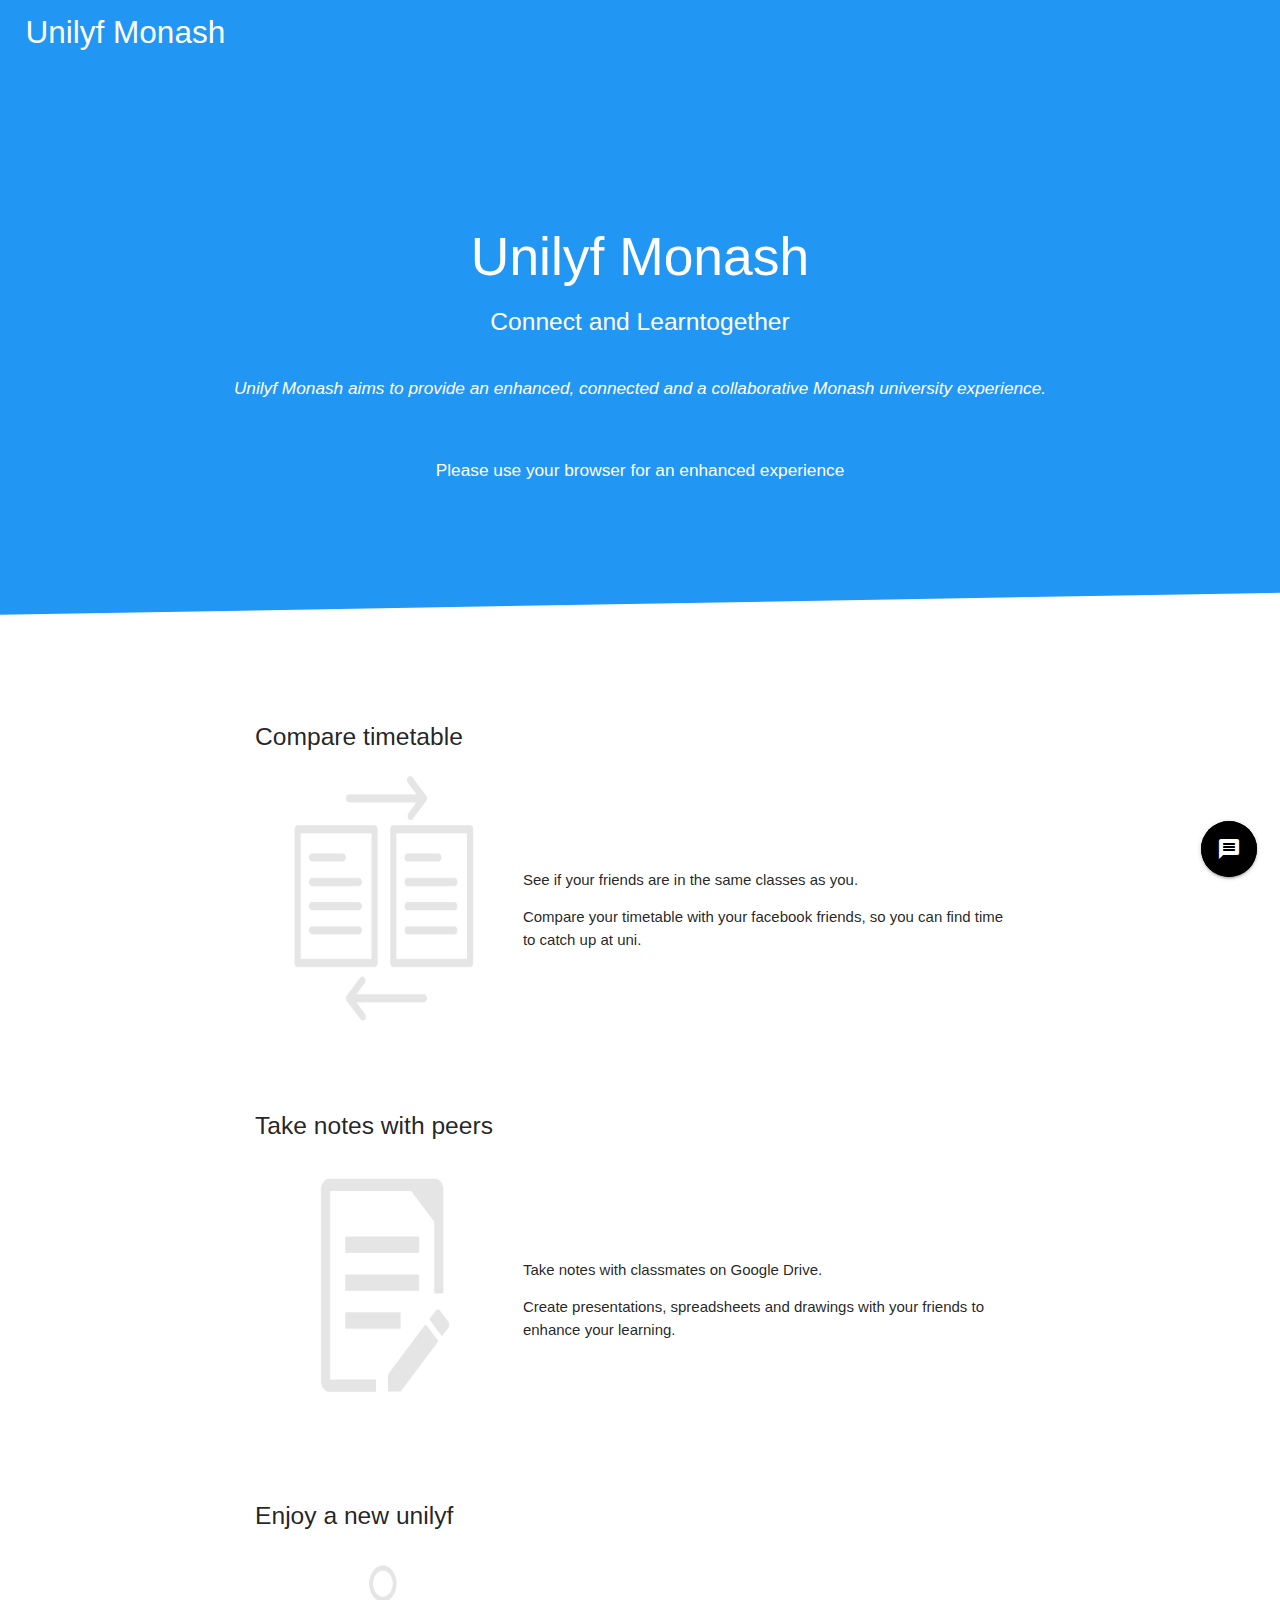
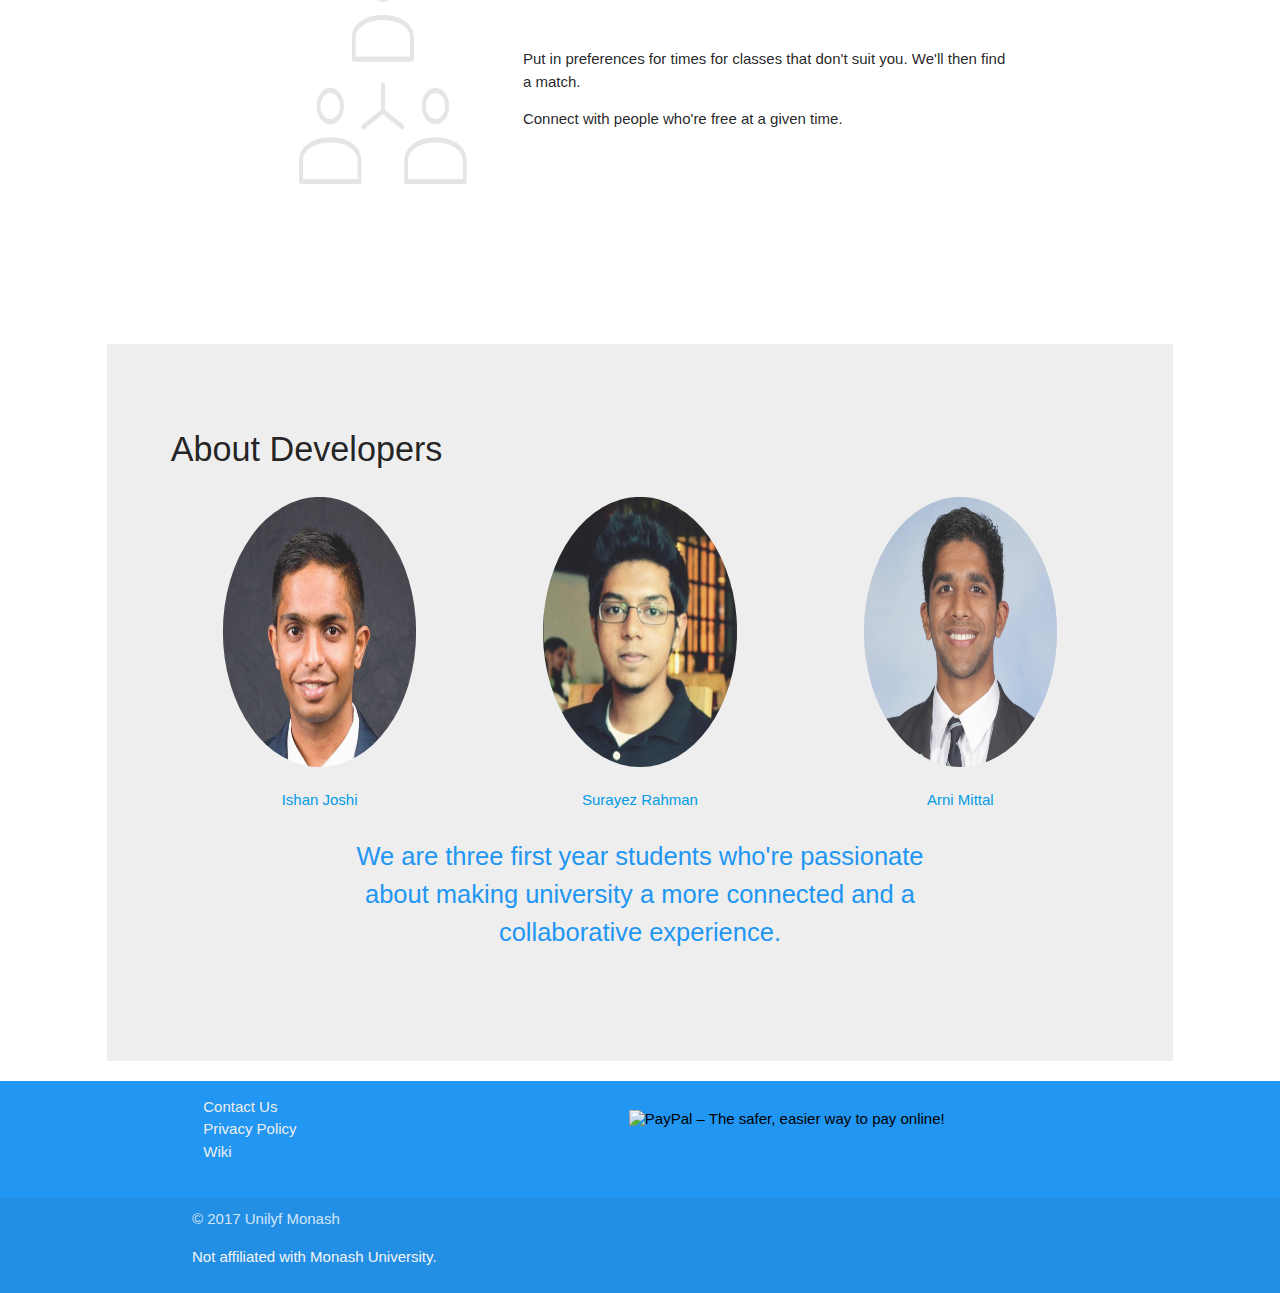
==== index.html @ 64fe07a9 "Initial commit." ====
<!DOCTYPE html>
<html lang="en">
<head>
    <meta charset="UTF-8">
    <title>Unilyf Monash</title>

    <!-- Compiled and minified CSS -->
    <script
            src="https://code.jquery.com/jquery-3.2.1.min.js"
            integrity="sha256-hwg4gsxgFZhOsEEamdOYGBf13FyQuiTwlAQgxVSNgt4="
            crossorigin="anonymous"></script>
    <link rel="stylesheet" href="https://cdnjs.cloudflare.com/ajax/libs/materialize/0.99.0/css/materialize.min.css">

    <!-- Compiled and minified JavaScript -->
    <script src="https://cdnjs.cloudflare.com/ajax/libs/materialize/0.99.0/js/materialize.min.js"></script>

    <meta name="description"
          content="Where Monash Students Connect and Learntogether. Compare timetables with friends at Monash University."/>
    <meta name="keywords"
          content="Compare timetable monash, monash timetable, Unilyf Monash, Learntogether Monash, connect and learntogether Compare timetable with friends Monash"/>
    <meta name="copyright" content="Ishan Joshi, Arni Mittal, Surayez Rahman"/>
    <meta name="viewport" content="width=device-width, initial-scale=1.0, minimum-scale=1.0"/>


    <meta property="og:url" content="https://learntog.github.io/login/"/>
    <meta property="og:type" content="website"/>
    <meta property="og:title" content="Unilyf Monash - Connect and LearnTogether"/>
    <meta property="og:description"
          content="Compare timetable with friends. See who's in your class or find free time to hang out at uni."/>

    <meta property="og:image"
          content="http://http://cdn2.iconfinder.com/data/icons/crazy-paparazzi-collection-svg/100/Noun_Project_100Icon_10px_grid_2-47-512.png">
    <meta property="og:image:secure_url" content="https://learntog.github.io/img/uniicon.png"/>

    <link href="https://fonts.googleapis.com/icon?family=Material+Icons" rel="stylesheet">

    <script src="js/analytics.js"></script>
    <script src="https://cdn.firebase.com/libs/firebaseui/2.0.0/firebaseui.js"></script>
    <link type="text/css" rel="stylesheet" href="https://cdn.firebase.com/libs/firebaseui/2.0.0/firebaseui.css"/>

    <script async src="//pagead2.googlesyndication.com/pagead/js/adsbygoogle.js"></script>
    <script>
        (adsbygoogle = window.adsbygoogle || []).push({
            google_ad_client: "ca-pub-9709599744007897",
            enable_page_level_ads: true
        });
    </script>

    <style>
        .promotion {
            width: 80%;
            margin-left: 10%;
            height: 250px;
            opacity: 0.1;
        }

        .promotion:hover {
            opacity: 1;
        }

        .pad {
            padding: 15%;
        }

        .pad .row {
            padding: 2%;
        }

        .valign-wrapper {

            height: 270px;
        }

        .pad h5 {

            padding-bottom: 2%;
        }

        .aboutprofile img {
            opacity: 0.85;
            padding: 5%;
            width: 75%;
            height: 300px;
        }

        .aboutprofile img:hover {
            opacity: 1;
        }
    </style>

    <script>

        function signout() {
            firebase.auth().signOut();
        }

        initApp = function () {


            firebase.auth().onAuthStateChanged(function (user) {
                if (user) {

                    document.getElementById('continueasbutton').innerHTML = "Continue as, " + user.displayName;
                    document.getElementById('continueasbutton').style.display = "block";
                    document.getElementById('firebaseui-auth-container').style.display = "none";
//                    console.log(user.displayName);


                    // User is signed in.
                } else {
                    document.getElementById('continueasbutton').style.display = "none";
                    document.getElementById('firebaseui-auth-container').style.display = "block";
                    // User is signed out.
//                    alert("Don't try to hack");
//                    console.log("Signed out.. ");
                }
            }, function (error) {
                console.log(error);
            });
        };

        window.addEventListener('load', function () {
            initApp();
        });
    </script>

</head>
<body>

<script src="https://www.gstatic.com/firebasejs/4.1.1/firebase.js"></script>
<script>
    // Initialize Firebase
    var config = {
        apiKey: "AIzaSyBLA6sDqXwnMX6tJayM4dmYCPRzt5CW91M",
        authDomain: "learntogether-a250b.firebaseapp.com",
        databaseURL: "https://learntogether-a250b.firebaseio.com",
        projectId: "learntogether-a250b",
        storageBucket: "learntogether-a250b.appspot.com",
        messagingSenderId: "3175571907"
    };
    firebase.initializeApp(config);
</script>

<script type="text/javascript">
    // FirebaseUI config.

    function setURLembed() {
        //
        $('.modal').modal('open');
    }

    var uiConfig = {
        signInSuccessUrl: 'login/',
        signInOptions: [
            // Leave the lines as is for the providers you want to offer your users.
            firebase.auth.GoogleAuthProvider.PROVIDER_ID,
            //            firebase.auth.FacebookAuthProvider.PROVIDER_ID,
            //            firebase.auth.TwitterAuthProvider.PROVIDER_ID,
            //            firebase.auth.GithubAuthProvider.PROVIDER_ID,
            firebase.auth.EmailAuthProvider.PROVIDER_ID,
            //            firebase.auth.PhoneAuthProvider.PROVIDER_ID
        ],
        // Terms of service url.
        tosUrl: '<your-tos-url>'
    };

    // Initialize the FirebaseUI Widget using Firebase.
    var ui = new firebaseui.auth.AuthUI(firebase.auth());
    // The start method will wait until the DOM is loaded.
    ui.start('#firebaseui-auth-container', uiConfig);
</script>

<div id="fb-root"></div>
<script>(function (d, s, id) {
    var js, fjs = d.getElementsByTagName(s)[0];
    if (d.getElementById(id)) return;
    js = d.createElement(s);
    js.id = id;
    js.src = "//connect.facebook.net/en_GB/sdk.js#xfbml=1&version=v2.9&appId=1913393705562842";
    fjs.parentNode.insertBefore(js, fjs);
}(document, 'script', 'facebook-jssdk'));</script>


<div class="navbar-fixed">
    <nav class="blue white-text" style="box-shadow: none">
        <div class="nav-wrapper">
            <a style="padding-left: 2%;" href="#!" class="brand-logo">Unilyf Monash</a>

            <ul class="right hide-on-med-and-down">


                <!--<li><a href="#">FAQ's</a></li>-->
                <!--<li><a onclick="setURLembed()" href="#modalcontact">Contact Us</a></li>-->
            </ul>

        </div>
    </nav>
</div>
<div class="row" style="padding-bottom: 0%">
    <div style="padding: 10%; -webkit-clip-path: polygon(0 0, 100% 0, 100% 96%, 0 100%);
  clip-path: polygon(0 0, 100% 0, 100% 96%, 0 100%);" class="blue white-text center col s12 m12 l12">
        <h2 class="hide-on-med-and-down">Unilyf Monash</h2>
        <h5>Connect and Learntogether</h5>
        <br>
        <h6><i>Unilyf Monash aims to provide an enhanced, connected and a collaborative Monash university
            experience.</i></h6>
        <br>
        <div style="display: none" id="firebaseui-auth-container"></div>
        <a href="login/" id="continueasbutton"
           style="display: none; margin-left: 20%; width: 60%; border-radius: 6px; box-shadow: none; border: 1px solid white"
           class="truncate blue btn">Continue as, Ishan Joshi
        </a>
        <br>
        <h6>Please use your browser for an enhanced experience</h6>


    </div>


    <div style="padding: 5%; padding-top: 3%;" class=" col s12 m12 l10 offset-l1 ">




        <div style="padding: 2%" class="fb-like" data-href="https://learntog.github.io/" data-layout="standard"
             data-action="like"
             data-size="large" data-show-faces="false" data-share="true"></div>


        <div class="row">

            <div id="comparediv" class="transparent col s12 m10 offset-m1 l10 offset-l1 pad">
                <div class="row">
                    <h5>Compare timetable</h5>
                    <div class="col s10 offset-s1 m8 offset-m2 l4">

                        <img class="promotion" src="img/compare.png">

                    </div>
                    <div style="vertical-align: middle" class=" valign-wrapper   col s10 offset-s1 m8 offset-m2 l8">

                        <div>

                            <p>
                                See if your friends are in the same classes as you.
                            </p>

                            <p> Compare your timetable with your facebook friends, so you can find time to catch up at
                                uni.</p>
                        </div>
                    </div>

                </div>
                <!---->
            </div>
            <div id="peersdiv" class="col s12 m10 offset-m1 l10 offset-l1 pad">
                <div class="row">


                    <h5>Take notes with peers</h5>
                    <div class="col s10 offset-s1 m8 offset-m2 l4">

                        <img src="img/notes.png" class="promotion">
                    </div>
                    <div style="vertical-align: middle" class=" valign-wrapper   col s10 offset-s1 m8 offset-m2 l8">

                        <div>

                            <p>
                                Take notes with classmates on Google Drive.
                            </p>

                            <p> Create presentations, spreadsheets and drawings with your friends to enhance your
                                learning.</p>
                        </div>
                    </div>

                </div>
            </div>
            <div id="newlyfdiv" class="col s12 m10 offset-m1 l10 offset-l1 pad">
                <div class="row">
                    <h5>Enjoy a new unilyf</h5>
                    <div class="col s10 offset-s1 m8 offset-m2 l4">

                        <img src="img/peers.png" class="promotion">
                    </div>
                    <div style="vertical-align: middle" class=" valign-wrapper   col s10 offset-s1 m8 offset-m2 l8">

                        <div>

                            <p>
                                Put in preferences for times for classes that don't suit you. We'll then find a match.
                            </p>

                            <p>
                                Connect with people who're free at a given time.
                            </p>


                        </div>
                    </div>

                </div>
            </div>


        </div>
        <script>
            var options = [
                {
                    selector: '#comparediv .promotion', offset: 200, callback: function (el) {
                    Materialize.fadeInImage($(el));
                }
                },
                {
                    selector: '#peersdiv .promotion', offset: 200, callback: function (el) {
                    Materialize.fadeInImage($(el));
                }
                },
                {
                    selector: '#newlyfdiv .promotion', offset: 200, callback: function (el) {
                    Materialize.fadeInImage($(el));
                }
                }
            ];
            Materialize.scrollFire(options);
        </script>


    </div>

    <section class="divider"></section>

    <div style="padding: 5%" class="grey lighten-3 col s12 l10 offset-l1 ">
        <h4>About Developers</h4>
        <div class="row center">
            <div class="col s12 m4 l4  aboutprofile">
                <img class="circle" src="img/ishan.jpg"><br>
                <strong><a target="_blank" href="//ishanjoshi.me">Ishan Joshi</a></strong>
            </div>
            <div class="col s12 m4 l4 aboutprofile">
                <img class="circle" src="img/surayez.png"><br>
                <strong><a href="#">Surayez Rahman</a></strong>
            </div>
            <div class="col s12 m4 l4 aboutprofile">
                <img class="circle" src="img/arni.png"><br>
                <strong><a href="#">Arni Mittal</a></strong>
            </div>
            <p class="col blue-text s8 offset-s2" style="font-size: 1.7em">We are three first year students who're
                passionate about making university a more connected and a collaborative experience.</p>
        </div>

    </div>

</div>

<footer style="padding-top: 0px" class="blue page-footer">
    <div class="container">
        <div class="row">

            <div class="col l4 s12">
                <ul>
                    <!--<li><a class="grey-text text-lighten-3" href="#!">About</a></li>-->
                    <li><a onclick="setURLembed()" class="grey-text text-lighten-3" href="#modalcontact">Contact Us</a>
                    </li>
                    <li><a class="grey-text text-lighten-3" href="#">Privacy Policy</a></li>
                    <li><a class="grey-text text-lighten-3" href="#">Wiki</a></li>
                </ul>
            </div>
            <div class="col l8 s12 center" style="padding-top: 3%">
                <form action="https://www.paypal.com/cgi-bin/webscr" method="post" target="_top">
                    <input type="hidden" name="cmd" value="_s-xclick">
                    <input type="hidden" name="encrypted" value="-----BEGIN [base64]/kV6OBbWl86kjuvHfYNf4/fiscie5ZbN2HAfhGSlHL9utMoZDQ13aE5zOe4oQt2mJ6yOR15cGXexTxEysUl8/yVLvuf2PlsYLmiCYw2sIKXfb5QgWZ9SdUCfGSkHqoitqZQkwaMqxYRWich8KYZzELMAkGBSsOAwIaBQAwgawGCSqGSIb3DQEHATAUBggqhkiG9w0DBwQILpSTujHmTmaAgYhpU15m9ZXaDZMQGUjI0Zx6bR/xQk4yexlYK73XiShIuYsLYbsvmUvE79Z20RXKuWGjlDvMka9wslFrhs+GQdW+5huPT24j6a3WpsNmeU8k+ZUZ9xYgtdlDrQikcpYiUIQodu7Sa0DKrNMJUNEeJTzBbdkz8wW7T4dpVq1IqvE/[base64]/ETMS1ycjtkpkvjXZe9k+6CieLuLsPumsJ7QC1odNz3sJiCbs2wC0nLE0uLGaEtXynIgRqIddYCHx88pb5HTXv4SZeuv0Rqq4+axW9PLAAATU8w04qqjaSXgbGLP3NmohqM6bV9kZZwZLR/klDaQGo1u9uDb9lr4Yn+rBQIDAQABo4HuMIHrMB0GA1UdDgQWBBSWn3y7xm8XvVk/UtcKG+wQ1mSUazCBuwYDVR0jBIGzMIGwgBSWn3y7xm8XvVk/[base64]/zANBgkqhkiG9w0BAQUFAAOBgQCBXzpWmoBa5e9fo6ujionW1hUhPkOBakTr3YCDjbYfvJEiv/2P+IobhOGJr85+XHhN0v4gUkEDI8r2/rNk1m0GA8HKddvTjyGw/XqXa+LSTlDYkqI8OwR8GEYj4efEtcRpRYBxV8KxAW93YDWzFGvruKnnLbDAF6VR5w/[base64]/DrNkPryPhcN3OCtTAyDgwDQYJKoZIhvcNAQEBBQAEgYBqvI5wakGrqS03K1xF3YSqE7TTL+dJYodJHRmY3pIsecQhrrVxSHF4Dm6dfmobwP81jiQ0vYuR9qbXC5ghHU92sPp6C3+TWQtWSVy8lbBcB9aKu/e7YrmDJkxDTmhxCdV5M7F1SuU9MoCl0WQWgzE80iMrAqr5vT/ljj+o366MZw==-----END PKCS7-----
">
                    <input type="image" src="https://www.paypalobjects.com/en_AU/i/btn/btn_donate_LG.gif" border="0"
                           name="submit" alt="PayPal – The safer, easier way to pay online!">
                    <img alt="" border="0" src="https://www.paypalobjects.com/en_AU/i/scr/pixel.gif" width="1"
                         height="1">
                </form>
            </div>

        </div>
    </div>
    <div class="footer-copyright">
        <div class="container">
            © 2017 Unilyf Monash <p class="grey-text text-lighten-4">Not affiliated with Monash University.</p>
        </div>
    </div>
</footer>

<div id="modalcontact" style="width: 440px; height: 440px;" class="modal">
    <div class="modal-content" style=" height: 100%;">
        <div class="fb-page" data-href="https://www.facebook.com/monashunilyf/" data-tabs="messages" data-width="400"
             data-height="400" data-small-header="true" data-adapt-container-width="true" data-hide-cover="true"
             data-show-facepile="false">
            <blockquote cite="https://www.facebook.com/monashunilyf/" class="fb-xfbml-parse-ignore"><a
                    href="https://www.facebook.com/monashunilyf/">Monash UniLyf</a></blockquote>
        </div>
    </div>

</div>

<div class="fixed-action-btn">
    <a onclick="setURLembed()" class="btn-floating btn-large pulse black lighten-3">
        <i class="large material-icons">message</i>
    </a>
</div>


</body>
</html>
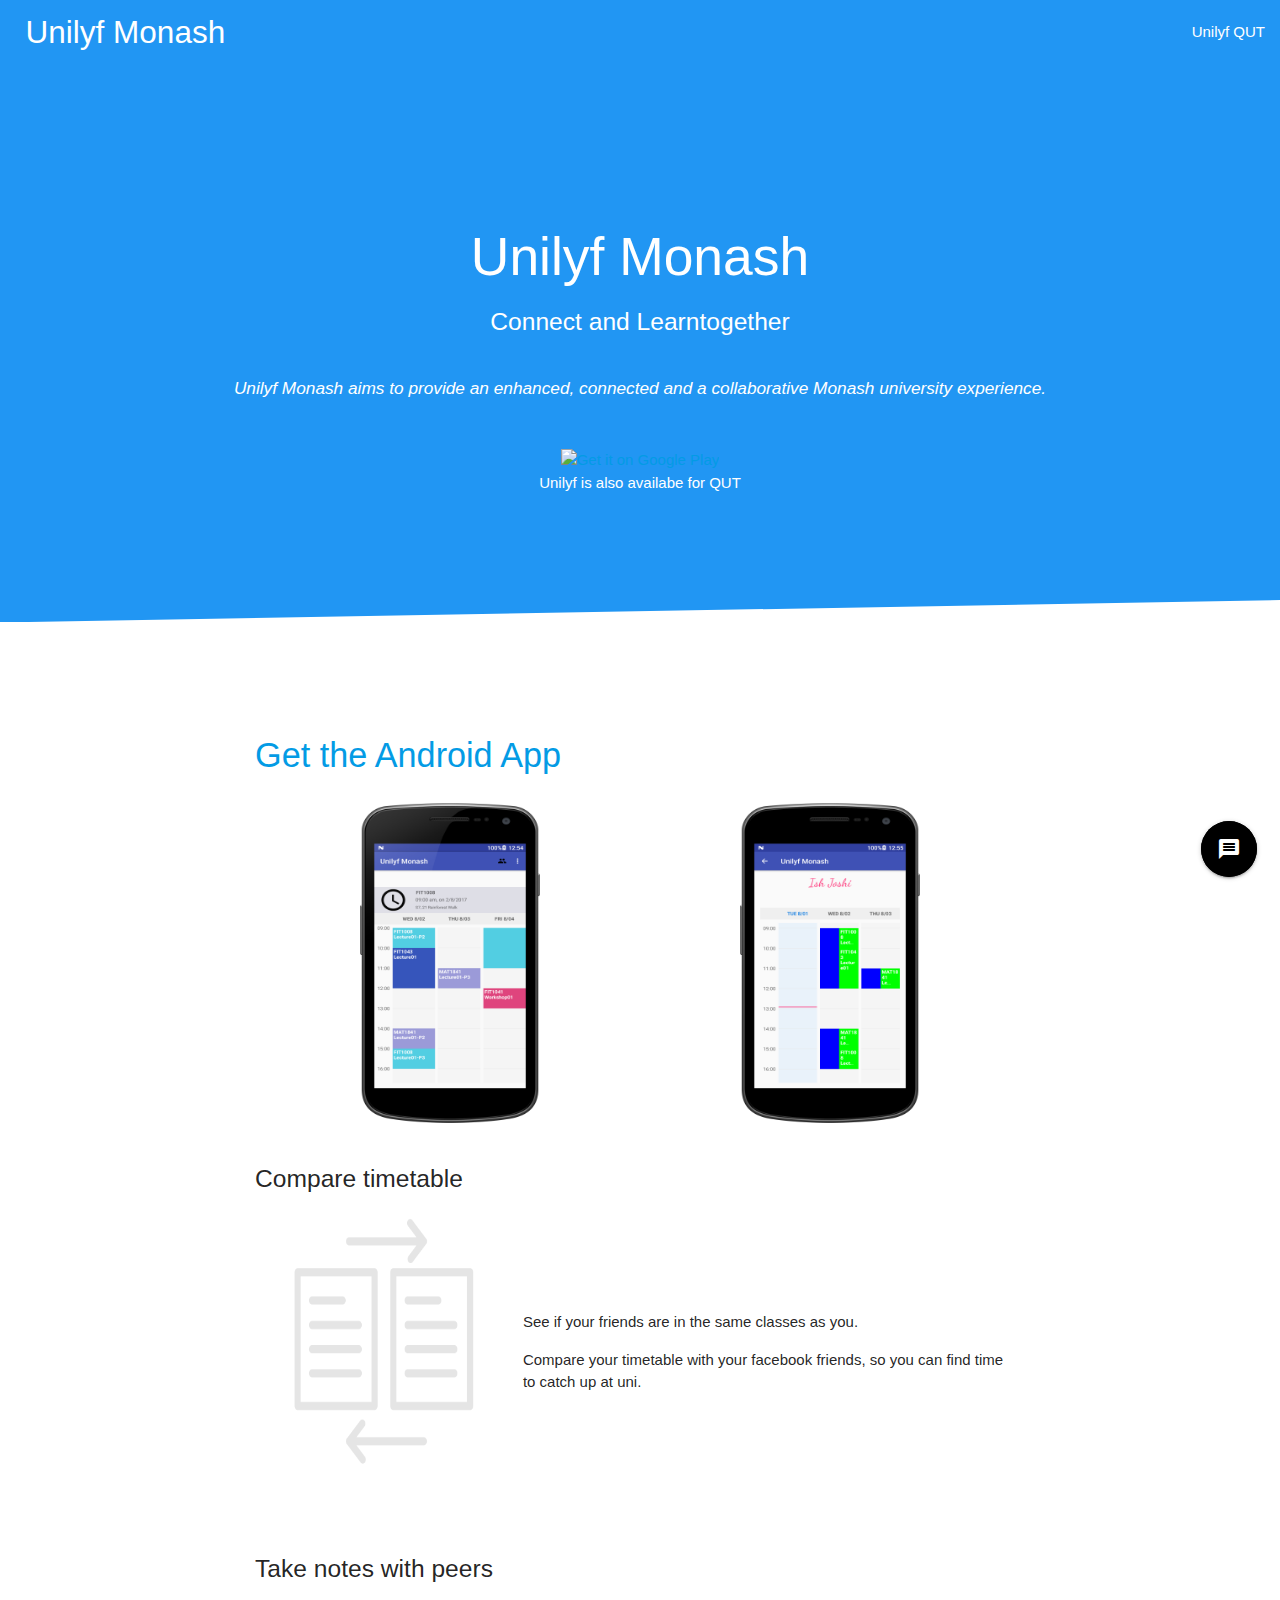
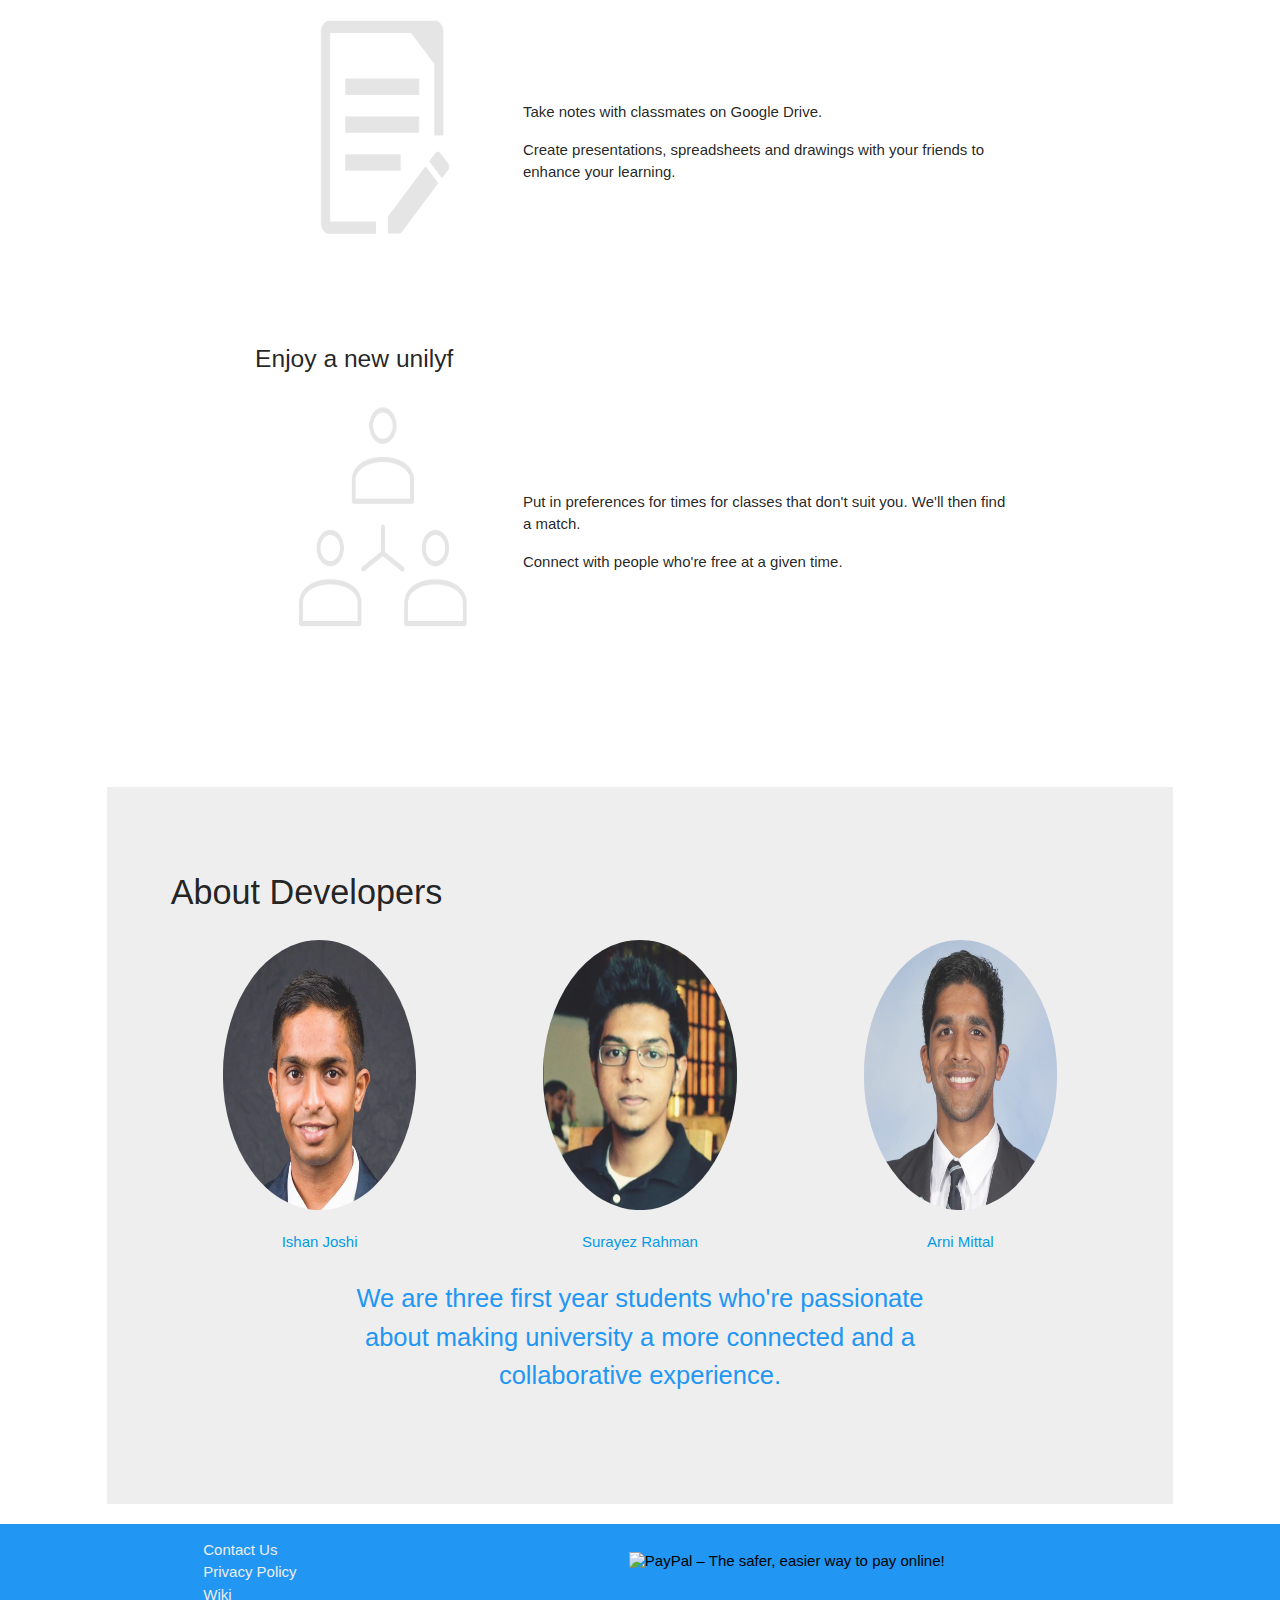
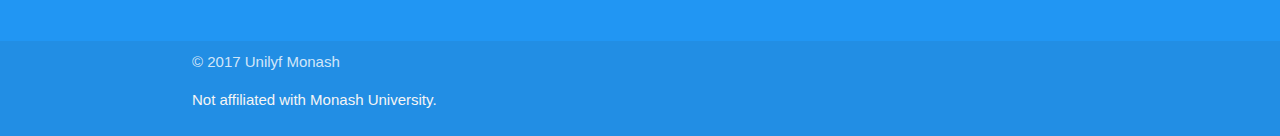
==== commit 1b370b20: "Updated sync with learntog.github.io" ====
--- a/index.html
+++ b/index.html
@@ -146,6 +146,7 @@
 
     function setURLembed() {
         //
+        $('#contactuspage').attr('src', "https://docs.google.com/forms/d/e/1FAIpQLSc0mTqbJ9LJPCO4zskNv4IJJVvtIbG83AxwZkgaQHnjMuA27w/viewform?embedded=true");
         $('.modal').modal('open');
     }
 
@@ -189,7 +190,7 @@
             <ul class="right hide-on-med-and-down">
 
 
-                <!--<li><a href="#">FAQ's</a></li>-->
+                <li><a href="https://unilyfqut.github.io" target="_blank">Unilyf QUT</a></li>
                 <!--<li><a onclick="setURLembed()" href="#modalcontact">Contact Us</a></li>-->
             </ul>
 
@@ -211,13 +212,15 @@
            class="truncate blue btn">Continue as, Ishan Joshi
         </a>
         <br>
-        <h6>Please use your browser for an enhanced experience</h6>
+        <a href='https://play.google.com/store/apps/details?id=io.github.learntog.unilyfmonash&pcampaignid=MKT-Other-global-all-co-prtnr-py-PartBadge-Mar2515-1'><img alt='Get it on Google Play' style="width: 150px" src='https://play.google.com/intl/en_us/badges/images/generic/en_badge_web_generic.png'/></a>
+        <br><a class="white-text" href="https://unilyfqut.github.io" target="_blank">Unilyf is also availabe for QUT</a>
 
 
     </div>
 
 
     <div style="padding: 5%; padding-top: 3%;" class=" col s12 m12 l10 offset-l1 ">
+
 
 
 
@@ -231,6 +234,27 @@
 
             <div id="comparediv" class="transparent col s12 m10 offset-m1 l10 offset-l1 pad">
                 <div class="row">
+
+                    <a href="https://play.google.com/store/apps/details?id=io.github.learntog.unilyfmonash"><h4>Get the Android App</h4></a>
+
+                    <div class="row">
+
+
+
+                        <div class="center col s12 l6 m6">
+                            <a href="https://play.google.com/store/apps/details?id=io.github.learntog.unilyfmonash">
+
+                                <img  style="width: 180px; height: 320px" src="img/one.png">
+                            </a>
+                        </div>
+                        <div class="col center s12  l6 m6">
+                            <a href="https://play.google.com/store/apps/details?id=io.github.learntog.unilyfmonash">
+
+                                <img  style="width: 180px; height: 320px" src="img/two.png">
+                            </a>
+                        </div>
+                    </div>
+
                     <h5>Compare timetable</h5>
                     <div class="col s10 offset-s1 m8 offset-m2 l4">
 
@@ -388,14 +412,20 @@
     </div>
 </footer>
 
-<div id="modalcontact" style="width: 440px; height: 440px;" class="modal">
+<div id="modalcontact"  style="width: 80%;  height: 660px;" class="modal center">
     <div class="modal-content" style=" height: 100%;">
-        <div class="fb-page" data-href="https://www.facebook.com/monashunilyf/" data-tabs="messages" data-width="400"
+        <!--<div class="fb-page" data-href="https://www.facebook.com/monashunilyf/" data-tabs="messages" data-width="400"
              data-height="400" data-small-header="true" data-adapt-container-width="true" data-hide-cover="true"
              data-show-facepile="false">
             <blockquote cite="https://www.facebook.com/monashunilyf/" class="fb-xfbml-parse-ignore"><a
                     href="https://www.facebook.com/monashunilyf/">Monash UniLyf</a></blockquote>
-        </div>
+        </div>-->
+
+        <!--$('#contactuspage').attr('src', "https://docs.google.com/forms/d/e/1FAIpQLSc0mTqbJ9LJPCO4zskNv4IJJVvtIbG83AxwZkgaQHnjMuA27w/viewform?embedded=true");-->
+
+        <iframe id="contactuspage" src=""
+                width="100%" height="600" frameborder="0" marginheight="0" marginwidth="0">Loading...
+        </iframe>
     </div>
 
 </div>
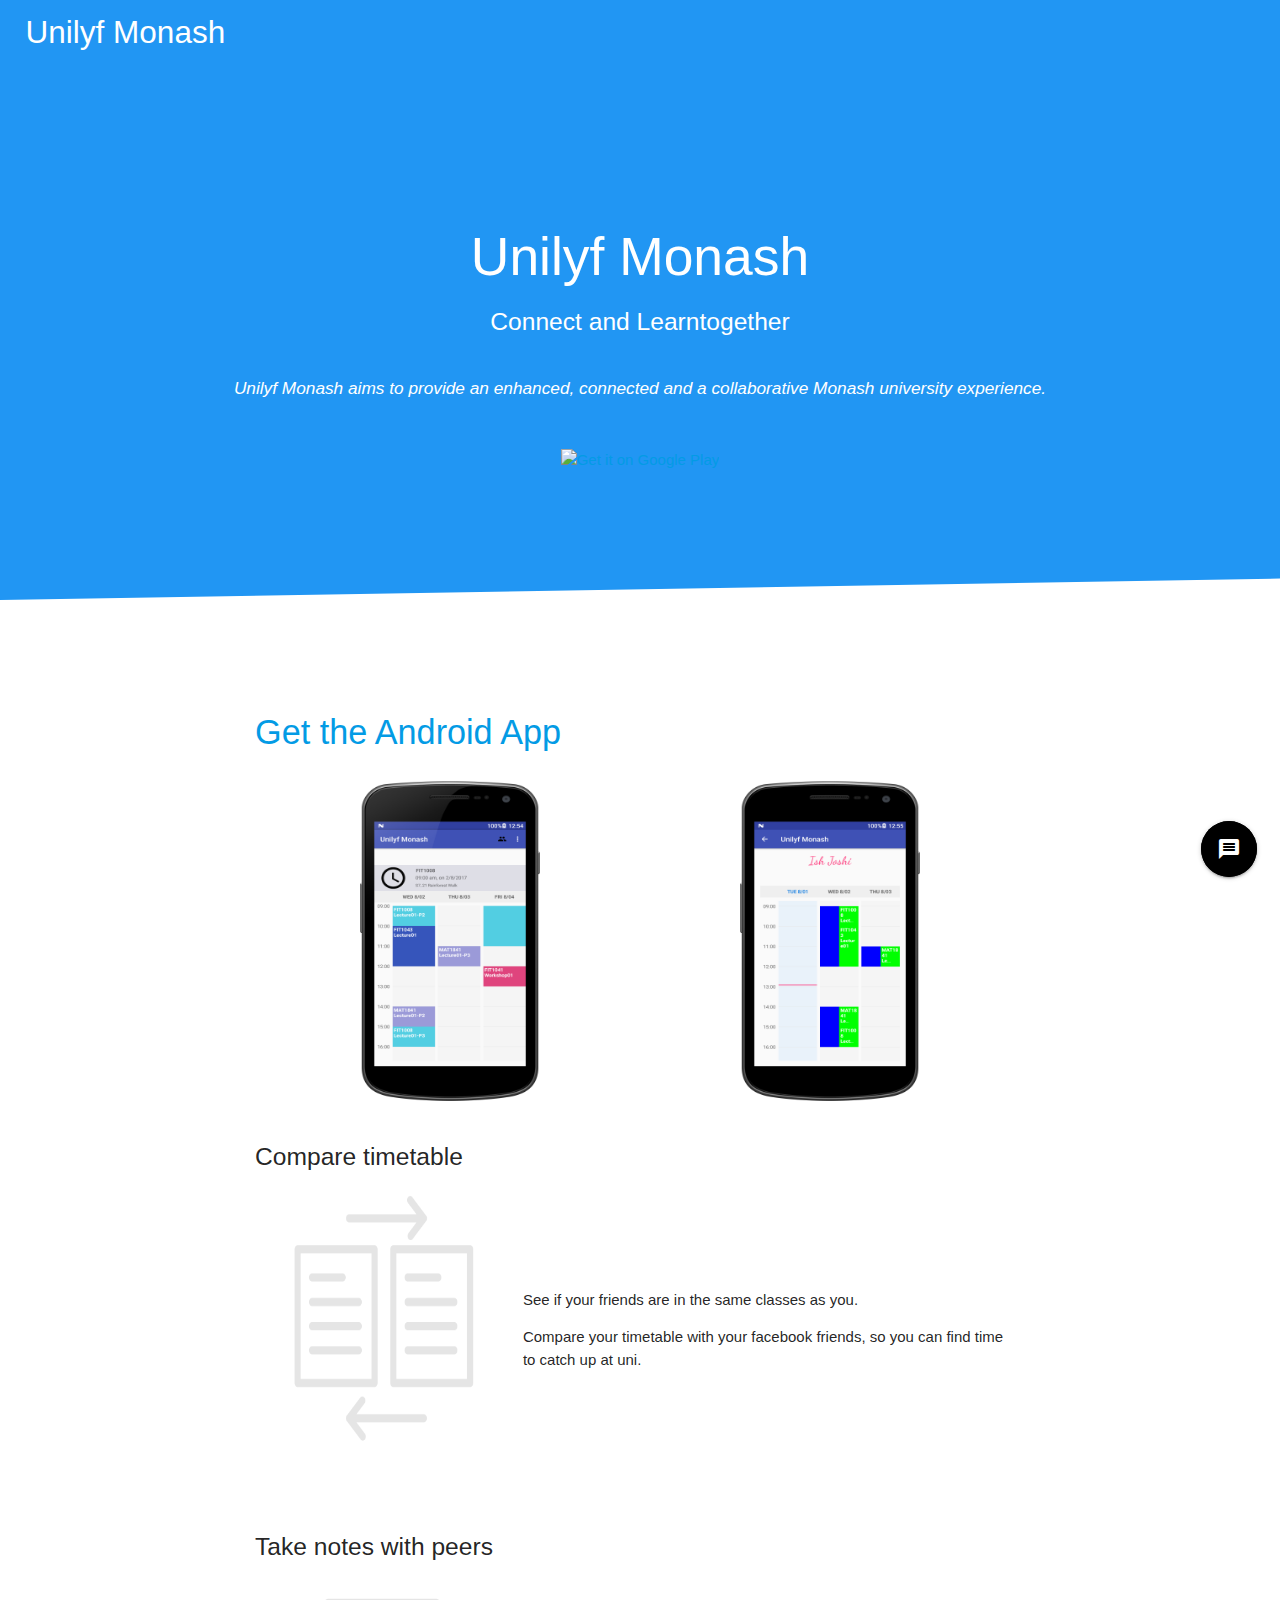
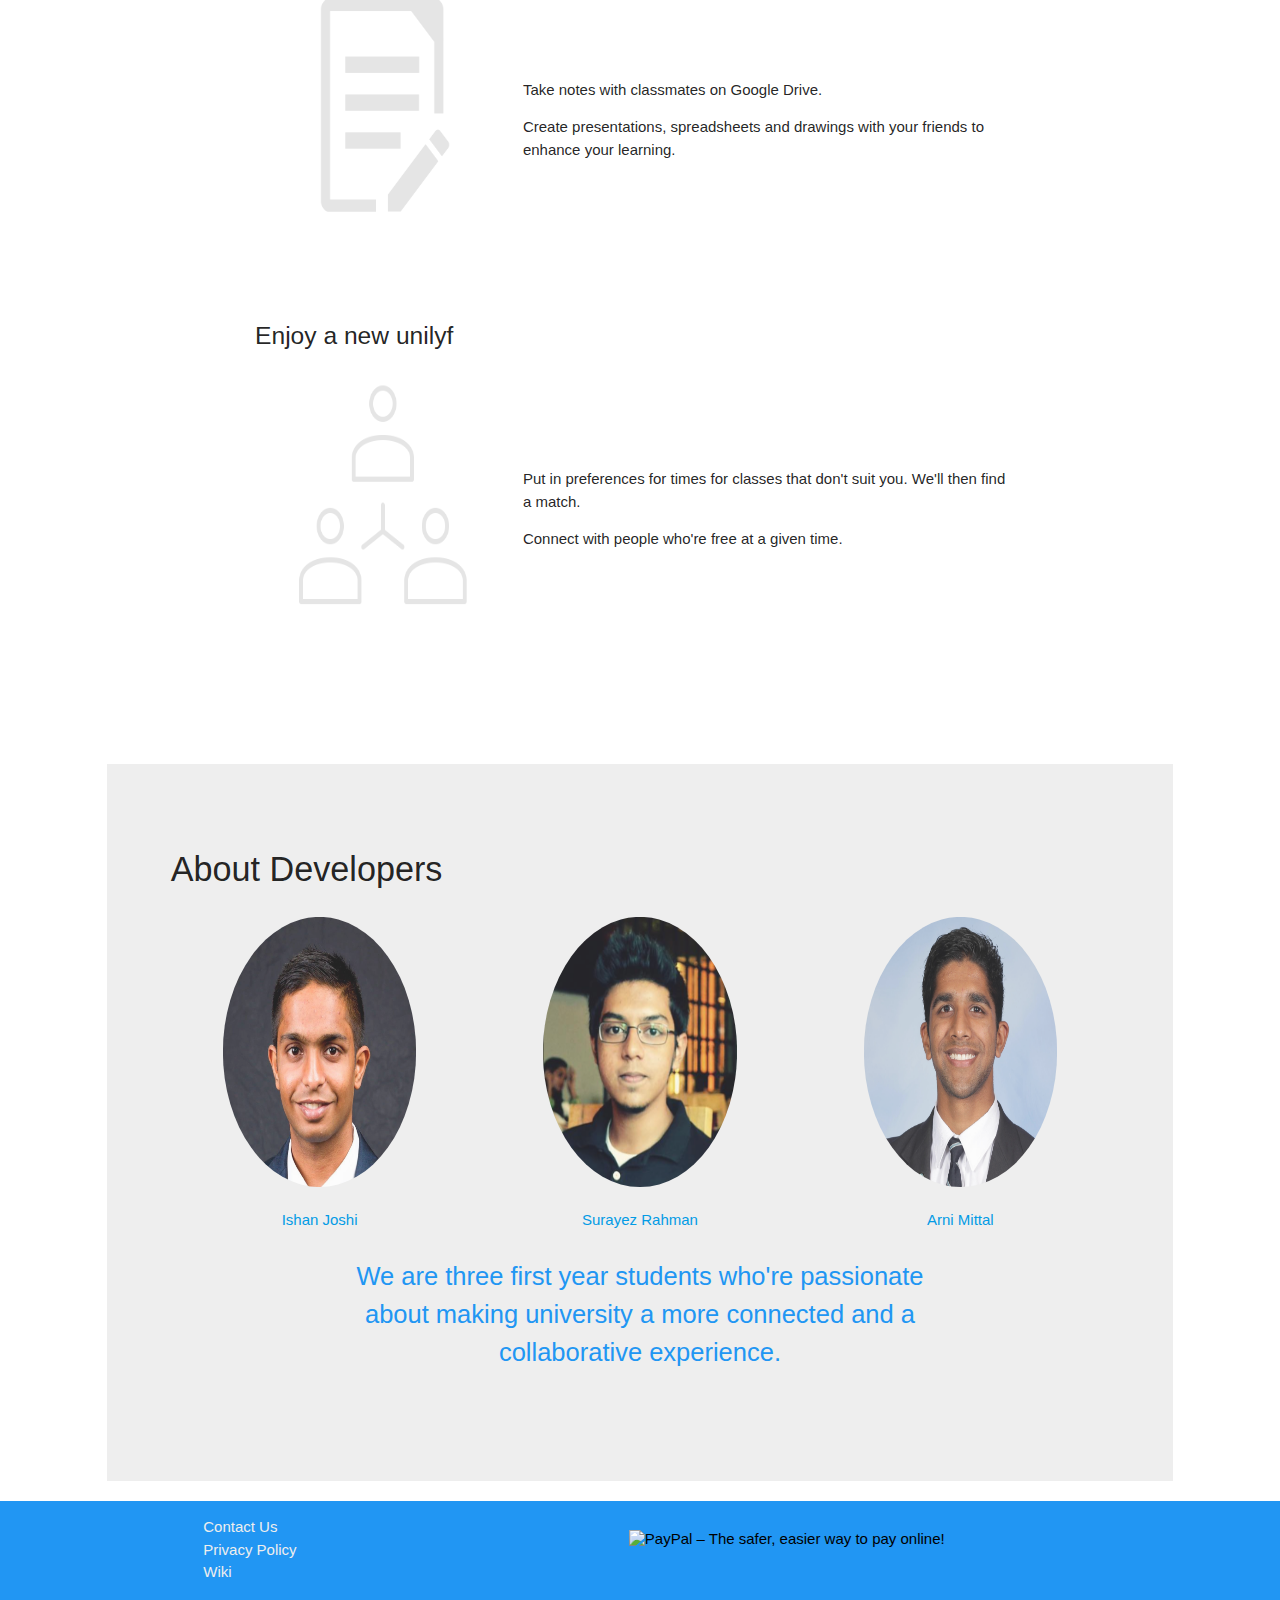
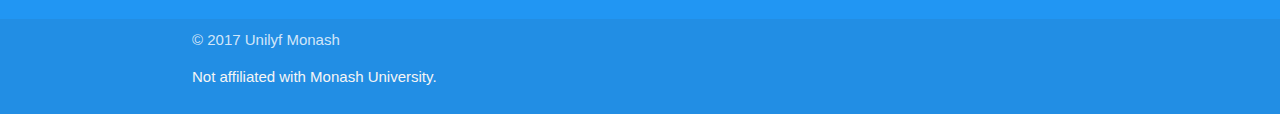
==== commit 3b32cfcc: "QUT removed." ====
--- a/index.html
+++ b/index.html
@@ -190,7 +190,7 @@
             <ul class="right hide-on-med-and-down">
 
 
-                <li><a href="https://unilyfqut.github.io" target="_blank">Unilyf QUT</a></li>
+                <!--<li><a href="https://unilyfqut.github.io" target="_blank">Unilyf QUT</a></li>-->
                 <!--<li><a onclick="setURLembed()" href="#modalcontact">Contact Us</a></li>-->
             </ul>
 
@@ -213,7 +213,7 @@
         </a>
         <br>
         <a href='https://play.google.com/store/apps/details?id=io.github.learntog.unilyfmonash&pcampaignid=MKT-Other-global-all-co-prtnr-py-PartBadge-Mar2515-1'><img alt='Get it on Google Play' style="width: 150px" src='https://play.google.com/intl/en_us/badges/images/generic/en_badge_web_generic.png'/></a>
-        <br><a class="white-text" href="https://unilyfqut.github.io" target="_blank">Unilyf is also availabe for QUT</a>
+        <!--<br><a class="white-text" href="https://unilyfqut.github.io" target="_blank">Unilyf is also availabe for QUT</a>-->
 
 
     </div>
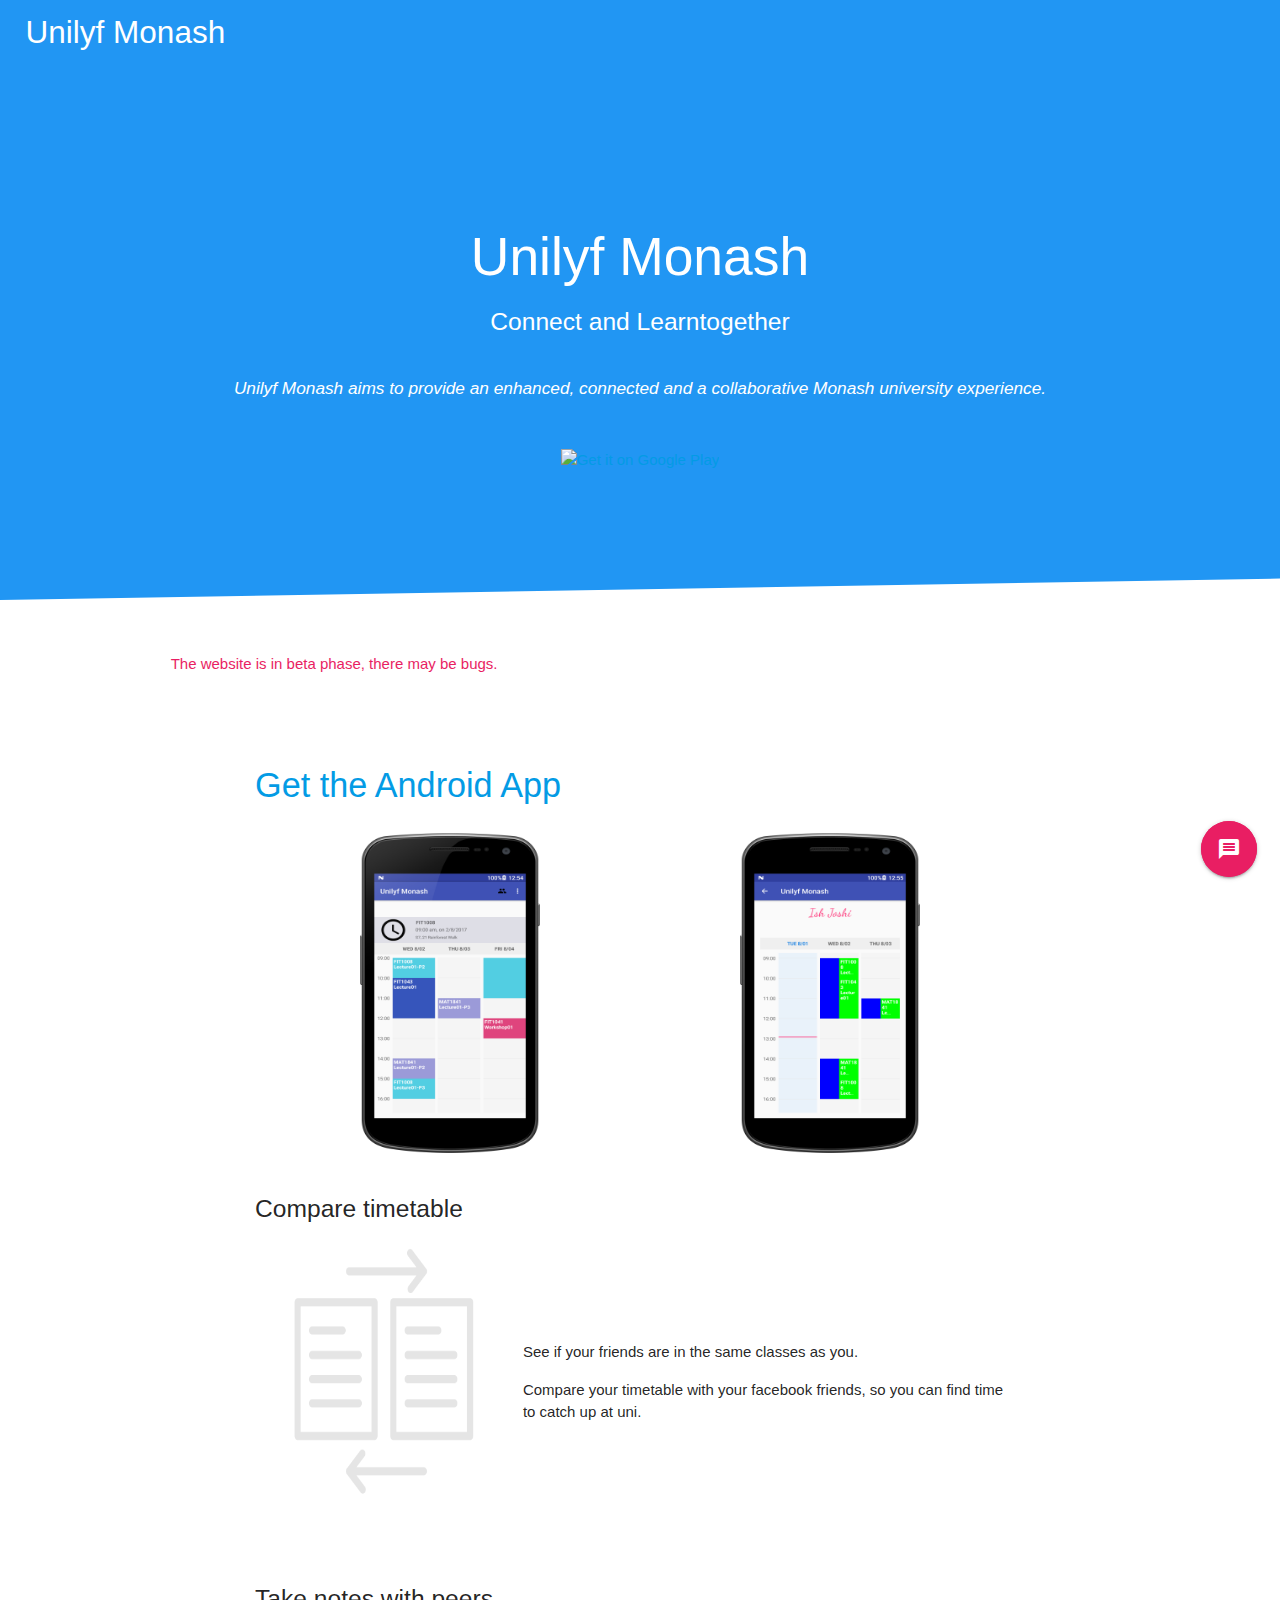
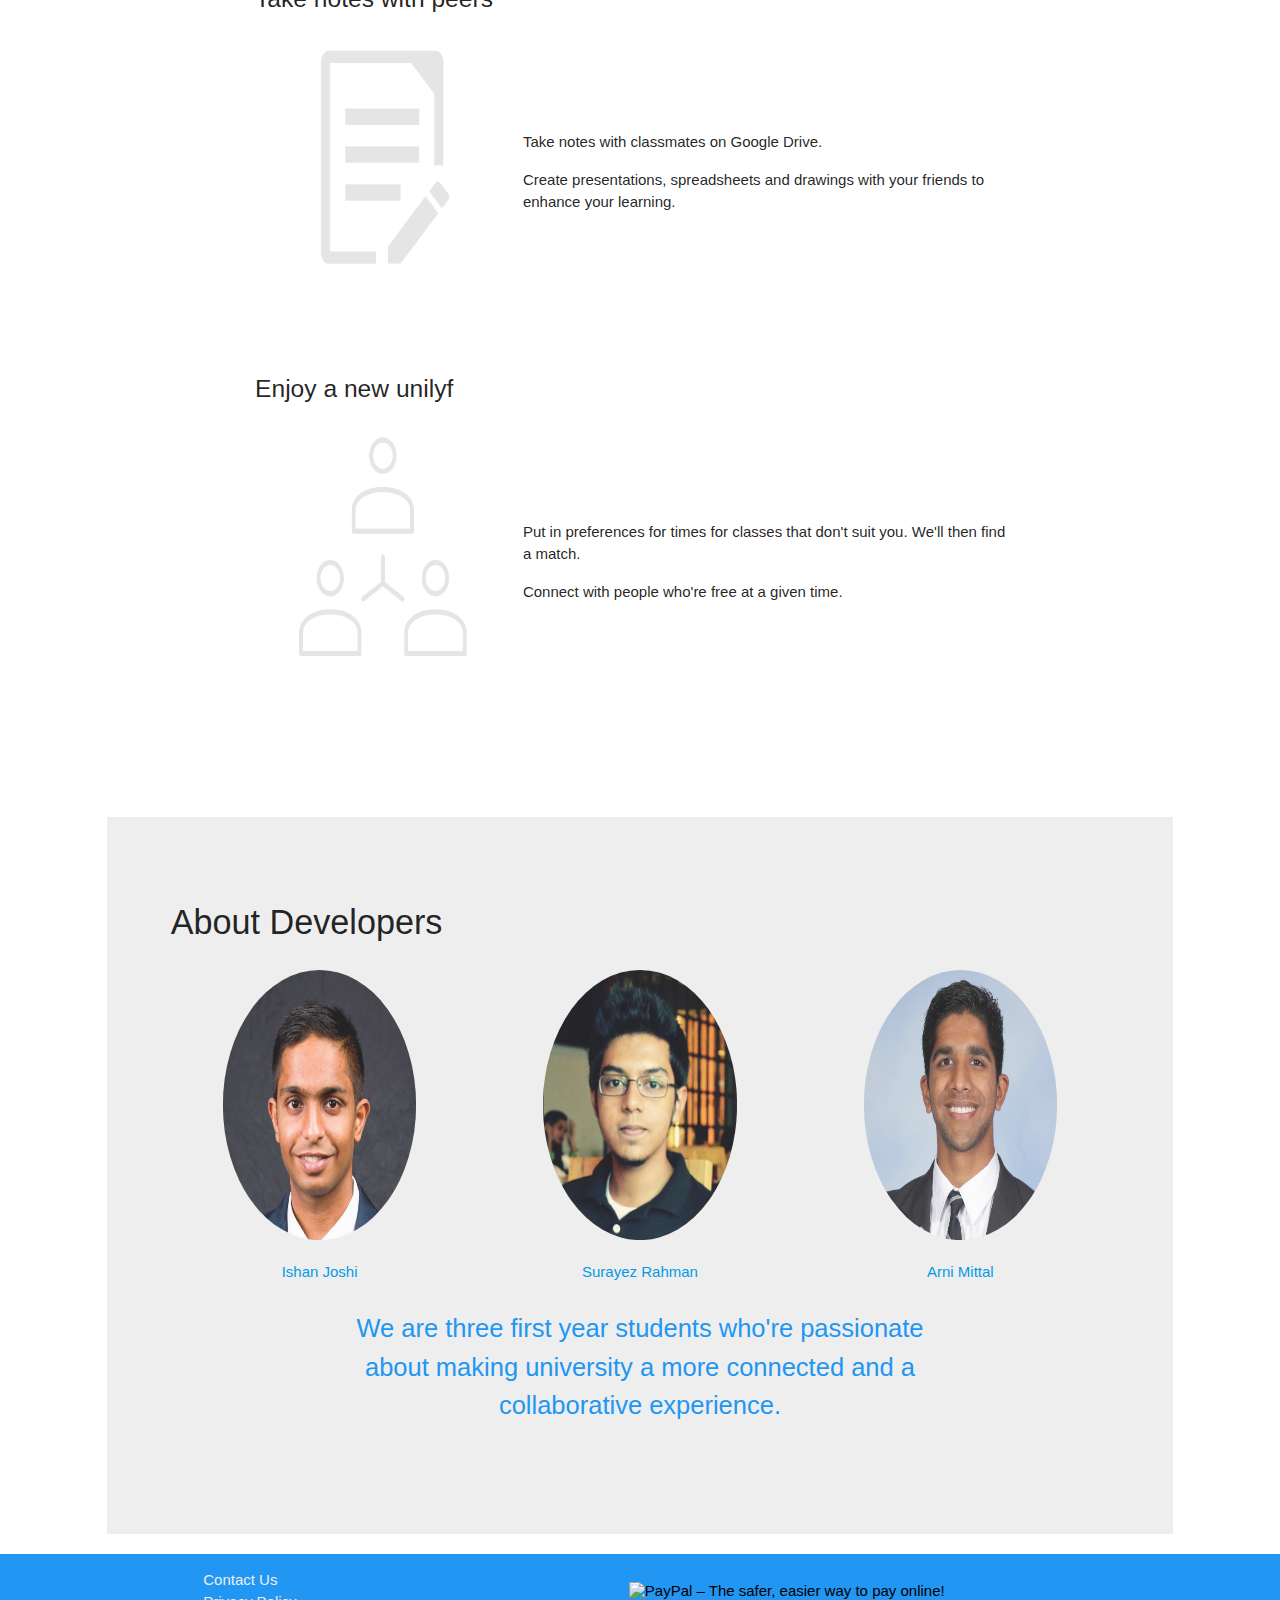
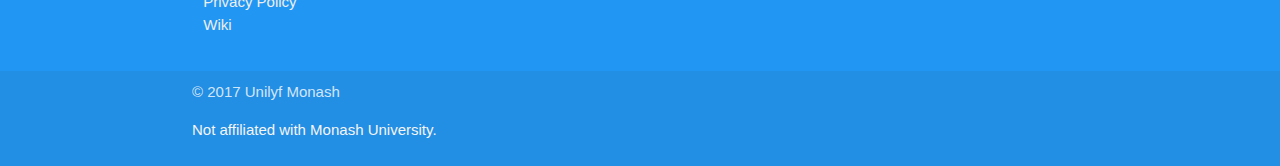
==== commit eceab8a3: "Beta warning." ====
--- a/index.html
+++ b/index.html
@@ -182,6 +182,7 @@
 }(document, 'script', 'facebook-jssdk'));</script>
 
 
+
 <div class="navbar-fixed">
     <nav class="blue white-text" style="box-shadow: none">
         <div class="nav-wrapper">
@@ -198,6 +199,7 @@
     </nav>
 </div>
 <div class="row" style="padding-bottom: 0%">
+
     <div style="padding: 10%; -webkit-clip-path: polygon(0 0, 100% 0, 100% 96%, 0 100%);
   clip-path: polygon(0 0, 100% 0, 100% 96%, 0 100%);" class="blue white-text center col s12 m12 l12">
         <h2 class="hide-on-med-and-down">Unilyf Monash</h2>
@@ -223,6 +225,9 @@
 
 
 
+        <div class="pink-text">
+            <p>The website is in beta phase, there may be bugs.</p>
+        </div>
 
 
         <div style="padding: 2%" class="fb-like" data-href="https://learntog.github.io/" data-layout="standard"
@@ -431,7 +436,7 @@
 </div>
 
 <div class="fixed-action-btn">
-    <a onclick="setURLembed()" class="btn-floating btn-large pulse black lighten-3">
+    <a onclick="setURLembed()" class="btn-floating btn-large pulse pink">
         <i class="large material-icons">message</i>
     </a>
 </div>
